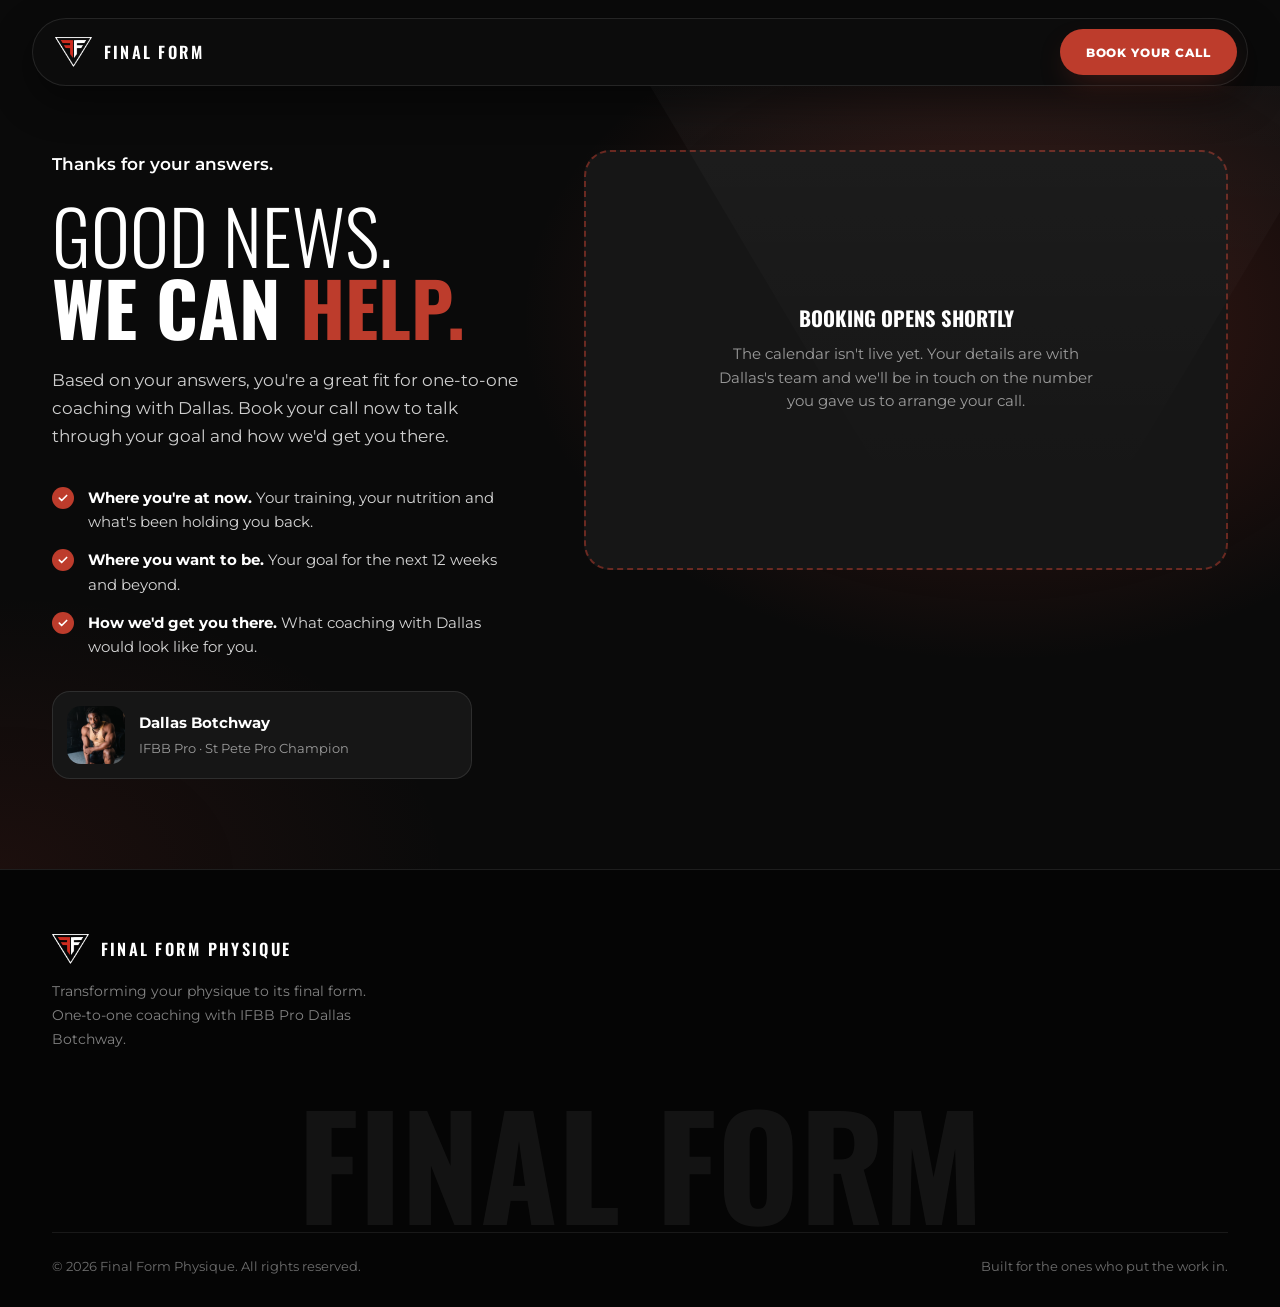
==== book-call.html @ 3cfface3 "Route quiz by budget: one-off programs under $100, booking call above Budget options are now under $" ====
<!DOCTYPE html>
<html lang="en">
<head>
<meta charset="utf-8">
<meta name="viewport" content="width=device-width, initial-scale=1">
<title>Book Your Call | Final Form Physique</title>
<meta name="robots" content="noindex">
<meta name="theme-color" content="#0A0A0A">
<link rel="icon" type="image/png" href="images/favicon.png">
<link rel="apple-touch-icon" href="images/apple-touch-icon.png">
<link rel="preconnect" href="https://fonts.googleapis.com">
<link rel="preconnect" href="https://fonts.gstatic.com" crossorigin>
<link href="https://fonts.googleapis.com/css2?family=Oswald:wght@300;400;500;600;700&family=Montserrat:wght@400;500;600;700;800&display=swap" rel="stylesheet">
<link rel="stylesheet" href="css/site.css">
<script src="js/config.js"></script>
</head>
<body>
<div id="ff-page">

  <div class="ff-nav-wrap">
    <nav class="ff-nav">
      <a href="index.html" class="ff-brand"><img src="images/logo-mark.png" alt="Final Form Physique"><span>Final Form</span></a>
      <a href="#book" class="ff-btn ff-btn-solid ff-btn-sm">Book Your Call</a>
    </nav>
  </div>

  <header class="ff-hero" id="book">
    <div class="ff-shell ff-book-grid" style="padding-bottom:90px">
      <div class="ff-book-copy">
        <p class="ff-lead" id="ffHello" style="margin-bottom:1.2rem;color:#fff;font-weight:600">Thanks for your answers.</p>
        <h1 class="ff-h1"><span class="thin">Good news.</span><br>We can <span class="red">help.</span></h1>
        <p class="ff-lead">Based on your answers, you're a great fit for one-to-one coaching with Dallas. Book your call now to talk through your goal and how we'd get you there.</p>
        <ul class="ff-list">
          <li><span class="ff-tick"><svg viewBox="0 0 12 12" aria-hidden="true"><path d="M1.6 6.2 4.4 9 10.4 3"/></svg></span><span><b>Where you're at now.</b> Your training, your nutrition and what's been holding you back.</span></li>
          <li><span class="ff-tick"><svg viewBox="0 0 12 12" aria-hidden="true"><path d="M1.6 6.2 4.4 9 10.4 3"/></svg></span><span><b>Where you want to be.</b> Your goal for the next 12 weeks and beyond.</span></li>
          <li><span class="ff-tick"><svg viewBox="0 0 12 12" aria-hidden="true"><path d="M1.6 6.2 4.4 9 10.4 3"/></svg></span><span><b>How we'd get you there.</b> What coaching with Dallas would look like for you.</span></li>
        </ul>
        <div class="ff-mini-coach">
          <img src="images/photos/kb-portrait.webp" alt="Dallas Botchway">
          <div><b>Dallas Botchway</b><span>IFBB Pro &middot; St Pete Pro Champion</span></div>
        </div>
      </div>

      <div>
        <div class="ff-cal" id="ffCal"></div>
        <div class="ff-cal-empty" id="ffCalEmpty" hidden>
          <div>
            <h2 class="ff-h3">Booking opens shortly</h2>
            <p>The calendar isn't live yet. Your details are with Dallas's team and we'll be in touch on the number you gave us to arrange your call.</p>
          </div>
        </div>
      </div>
    </div>
  </header>

  <footer>
    <div class="ff-shell">
      <div class="ff-foot-top">
        <div>
          <a href="index.html" class="ff-brand"><img src="images/logo-mark.png" alt="Final Form Physique"><span>Final Form Physique</span></a>
          <p>Transforming your physique to its final form. One-to-one coaching with IFBB Pro Dallas Botchway.</p>
        </div>
      </div>
      <div class="ff-wordmark">Final Form</div>
      <div class="ff-foot-bottom">
        <span>&copy; <span class="ff-year">2026</span> Final Form Physique. All rights reserved.</span>
        <span>Built for the ones who put the work in.</span>
      </div>
    </div>
  </footer>

</div>

<script>
(function () {
  "use strict";
  var CFG = window.FF_CONFIG || {};
  document.querySelectorAll('.ff-year').forEach(function (el) { el.textContent = new Date().getFullYear(); });

  var lead = {};
  try { lead = JSON.parse(sessionStorage.getItem('ff_lead') || '{}') || {}; } catch (err) {}
  var name = (new URLSearchParams(window.location.search).get('name') || (lead.name || '').split(/\s+/)[0] || '')
    .replace(/[^\p{L}' -]/gu, '').trim().slice(0, 40);

  if (name) document.getElementById('ffHello').textContent = 'Thanks, ' + name + '.';

  var calBox = document.getElementById('ffCal');
  if (!CFG.calendly) {
    calBox.remove();
    document.getElementById('ffCalEmpty').hidden = false;
    return;
  }

  /* Embed Calendly, pre-filled with the name and email from the quiz. */
  var url = CFG.calendly + (CFG.calendly.indexOf('?') > -1 ? '&' : '?') +
    'hide_gdpr_banner=1&primary_color=bd3c2c' +
    (lead.name ? '&name=' + encodeURIComponent(lead.name) : '') +
    (lead.email ? '&email=' + encodeURIComponent(lead.email) : '');
  var widget = document.createElement('div');
  widget.className = 'calendly-inline-widget';
  widget.setAttribute('data-url', url);
  calBox.appendChild(widget);
  var s = document.createElement('script');
  s.src = 'https://assets.calendly.com/assets/external/widget.js';
  s.async = true;
  document.body.appendChild(s);

  /* Once they've booked, send them to the confirmation page. */
  window.addEventListener('message', function (e) {
    if (e.origin.indexOf('calendly.com') === -1) return;
    if (e.data && e.data.event === 'calendly.event_scheduled') {
      window.location.href = 'call-booked.html' + (name ? '?name=' + encodeURIComponent(name) : '');
    }
  });
})();
</script>
</body>
</html>
---- css/site.css ----
/* ===================================================================
   FINAL FORM PHYSIQUE  |  shared stylesheet
   Used by the homepage and the three goal pages.
   Colours come from the FF logo: black, white and the logo red.
   =================================================================== */

html, body { margin: 0; padding: 0; background: #0A0A0A; }
html { scroll-behavior: smooth; }

#ff-page {
  --ff-red: #BD3C2C;
  --ff-red-dark: #9C2F21;
  --ff-red-glow: rgba(189, 60, 44, 0.35);
  --ff-red-soft: rgba(189, 60, 44, 0.14);
  --ff-black: #0A0A0A;
  --ff-ink: #111111;
  --ff-card: #161616;
  --ff-white: #FFFFFF;
  --ff-text: #EDEDED;
  --ff-muted: #9B9B9B;
  --ff-line: rgba(255, 255, 255, 0.10);
  --ff-shell: 1240px;
  --ff-r-lg: 26px;
  --ff-r-md: 18px;

  position: relative;
  overflow-x: hidden;
  background: var(--ff-black);
  color: var(--ff-text);
  font-family: 'Montserrat', system-ui, sans-serif;
  font-size: 16px;
  line-height: 1.6;
  -webkit-font-smoothing: antialiased;
}
#ff-page *, #ff-page *::before, #ff-page *::after { box-sizing: border-box; margin: 0; padding: 0; }
#ff-page img { max-width: 100%; display: block; }
#ff-page .ff-shell { width: 100%; max-width: var(--ff-shell); margin: 0 auto; padding-inline: 32px; }

/* ─── Type ───────────────────────────────────────────────────── */

#ff-page .ff-h1, #ff-page .ff-h2, #ff-page .ff-h3 {
  font-family: 'Oswald', 'Montserrat', sans-serif;
  text-transform: uppercase;
  line-height: 0.98;
  font-weight: 700;
  color: var(--ff-white);
}
#ff-page .thin { font-weight: 300; }
#ff-page .red { color: var(--ff-red); }
#ff-page .ff-h1 { font-size: clamp(2.8rem, 5.8vw, 5rem); }
#ff-page .ff-h2 { font-size: clamp(2rem, 4vw, 3.4rem); }
#ff-page .ff-h3 { font-size: clamp(1.15rem, 1.6vw, 1.4rem); line-height: 1.15; }
#ff-page .ff-lead { font-size: 1.04rem; line-height: 1.7; color: #CFCFCF; max-width: 48ch; }
#ff-page .ff-note { font-size: 0.95rem; line-height: 1.7; color: var(--ff-muted); }
#ff-page .ff-micro { font-size: 0.74rem; font-weight: 800; letter-spacing: 0.14em; text-transform: uppercase; color: var(--ff-muted); }

#ff-page .ff-head-split {
  display: grid;
  grid-template-columns: minmax(0, 1.15fr) minmax(0, 0.85fr);
  gap: 48px;
  align-items: end;
  margin-bottom: 56px;
}
#ff-page .ff-head-split .ff-note { max-width: 42ch; justify-self: end; }
#ff-page .ff-centred { text-align: center; max-width: 720px; margin: 0 auto 56px; }
#ff-page .ff-centred .ff-note { margin: 1.1rem auto 0; max-width: 54ch; }

/* ─── Buttons ────────────────────────────────────────────────── */

#ff-page .ff-btn {
  display: inline-flex;
  align-items: center;
  justify-content: center;
  gap: 10px;
  padding: 1.05rem 2.2rem;
  border-radius: 100px;
  border: 2px solid transparent;
  font-family: 'Montserrat', sans-serif;
  font-size: 0.86rem;
  font-weight: 800;
  letter-spacing: 0.08em;
  text-transform: uppercase;
  text-decoration: none;
  cursor: pointer;
  transition: background .18s, color .18s, border-color .18s, transform .18s;
}
#ff-page .ff-btn-solid { background: var(--ff-red); color: #fff; box-shadow: 0 12px 30px -10px var(--ff-red-glow); }
#ff-page .ff-btn-solid:hover { background: var(--ff-red-dark); transform: translateY(-2px); }
#ff-page .ff-btn-line { background: transparent; color: #fff; border-color: rgba(255,255,255,0.4); }
#ff-page .ff-btn-line:hover { border-color: #fff; background: #fff; color: var(--ff-black); }
#ff-page .ff-btn-sm { padding: 0.72rem 1.5rem; font-size: 0.75rem; }

#ff-page .ff-tick { width: 19px; height: 19px; border-radius: 50%; background: var(--ff-red); display: flex; align-items: center; justify-content: center; flex-shrink: 0; }
#ff-page .ff-tick svg { width: 10px; height: 10px; fill: none; stroke: #fff; stroke-width: 2; stroke-linecap: round; stroke-linejoin: round; }

/* ─── Nav ────────────────────────────────────────────────────── */

#ff-page .ff-nav-wrap { position: sticky; top: 0; z-index: 90; padding: 18px 32px 0; }
#ff-page .ff-nav {
  max-width: var(--ff-shell);
  margin: 0 auto;
  background: rgba(14,14,14,0.82);
  backdrop-filter: blur(14px);
  -webkit-backdrop-filter: blur(14px);
  border: 1px solid var(--ff-line);
  border-radius: 100px;
  box-shadow: 0 14px 40px rgba(0,0,0,0.45);
  display: flex;
  align-items: center;
  justify-content: space-between;
  gap: 24px;
  padding: 10px 10px 10px 22px;
}
#ff-page .ff-brand { display: flex; align-items: center; gap: 12px; text-decoration: none; color: #fff; }
#ff-page .ff-brand img { height: 30px; width: auto; }
#ff-page .ff-brand span { font-family: 'Oswald', sans-serif; font-weight: 600; font-size: 1.02rem; letter-spacing: 0.14em; text-transform: uppercase; white-space: nowrap; }
#ff-page .ff-nav-links { display: flex; gap: 30px; list-style: none; }
#ff-page .ff-nav-links a { font-size: 0.85rem; font-weight: 600; color: #CFCFCF; text-decoration: none; transition: color .18s; }
#ff-page .ff-nav-links a:hover { color: var(--ff-red); }

/* ─── Hero ───────────────────────────────────────────────────── */

#ff-page .ff-hero {
  position: relative;
  background:
    radial-gradient(ellipse 60% 70% at 78% 30%, rgba(189,60,44,0.28) 0%, transparent 62%),
    radial-gradient(ellipse 50% 50% at 0% 100%, rgba(189,60,44,0.10) 0%, transparent 70%),
    var(--ff-black);
  padding: 64px 0 0;
  overflow: hidden;
}
#ff-page .ff-hero::before {
  content: "";
  position: absolute;
  right: -8%; top: -6%;
  width: 760px; height: 640px;
  clip-path: polygon(0 0, 100% 0, 50% 100%);
  background: linear-gradient(180deg, rgba(255,255,255,0.035), transparent 70%);
  pointer-events: none;
}
#ff-page .ff-hero-grid {
  position: relative;
  display: grid;
  grid-template-columns: minmax(0, 1.05fr) minmax(0, 0.95fr);
  gap: 56px;
  align-items: center;
  padding-bottom: 64px;
}
#ff-page .ff-hero h1 { margin-bottom: 1.4rem; }
#ff-page .ff-hero .ff-lead { margin-bottom: 2.2rem; }
#ff-page .ff-hero-btns { display: flex; gap: 14px; flex-wrap: wrap; margin-bottom: 1.1rem; }

#ff-page .ff-hero-photo {
  position: relative;
  border-radius: var(--ff-r-lg);
  overflow: hidden;
  background: #000;
  border: 1px solid var(--ff-line);
  box-shadow: 0 40px 90px rgba(0,0,0,0.6);
  aspect-ratio: 4 / 4.6;
}
#ff-page .ff-hero-photo img { width: 100%; height: 100%; object-fit: cover; object-position: 50% 18%; }
#ff-page .ff-hero-photo::after { content: ""; position: absolute; inset: 0; background: linear-gradient(180deg, transparent 55%, rgba(10,10,10,0.75) 100%); }
#ff-page .ff-hero-badge {
  position: absolute;
  left: 18px; bottom: 18px;
  z-index: 2;
  background: rgba(10,10,10,0.78);
  backdrop-filter: blur(8px);
  border: 1px solid var(--ff-line);
  border-radius: 16px;
  padding: 12px 16px;
  font-size: 0.74rem;
  font-weight: 700;
  line-height: 1.4;
  color: #fff;
}
#ff-page .ff-hero-badge b { display: block; font-family: 'Oswald', sans-serif; font-size: 1.15rem; text-transform: uppercase; color: var(--ff-red); letter-spacing: 0.02em; }

/* ─── Marquee ────────────────────────────────────────────────── */

#ff-page .ff-marquee { background: var(--ff-red); color: #fff; transform: rotate(-1.6deg) scale(1.05); margin: 0 0 86px; padding: 18px 0; overflow: hidden; }
#ff-page .ff-marquee-row { display: flex; gap: 46px; align-items: center; white-space: nowrap; animation: ff-slide 34s linear infinite; width: max-content; }
@keyframes ff-slide { from { transform: translateX(0); } to { transform: translateX(-50%); } }
#ff-page .ff-marquee-item { font-family: 'Oswald', sans-serif; font-size: 1.1rem; font-weight: 500; letter-spacing: 0.06em; text-transform: uppercase; }
#ff-page .ff-marquee-item b { font-weight: 700; }
#ff-page .ff-marquee-tri { width: 12px; height: 10px; background: #fff; clip-path: polygon(0 0, 100% 0, 50% 100%); opacity: .85; }
@media (prefers-reduced-motion: reduce) { #ff-page .ff-marquee-row { animation: none; } }

/* ─── Sections ───────────────────────────────────────────────── */

#ff-page .ff-sec { padding: 100px 0; }
#ff-page .ff-sec-alt { background: var(--ff-ink); border-top: 1px solid var(--ff-line); border-bottom: 1px solid var(--ff-line); }

/* ─── What you get (feature cards) ───────────────────────────── */

#ff-page .ff-features { display: grid; grid-template-columns: repeat(4, minmax(0, 1fr)); gap: 18px; }
#ff-page .ff-feature { background: var(--ff-card); border: 1px solid var(--ff-line); border-radius: var(--ff-r-md); padding: 28px 24px; transition: border-color .2s, transform .2s; }
#ff-page .ff-feature:hover { border-color: rgba(189,60,44,0.6); transform: translateY(-3px); }
#ff-page .ff-feature-ico { width: 46px; height: 46px; border-radius: 14px; background: var(--ff-red-soft); color: var(--ff-red); display: grid; place-items: center; margin-bottom: 20px; }
#ff-page .ff-feature-ico svg { width: 24px; height: 24px; }
#ff-page .ff-feature .ff-h3 { margin-bottom: 0.7rem; }
#ff-page .ff-feature p { font-size: 0.92rem; line-height: 1.65; color: #BDBDBD; }

/* ─── Goal cards ─────────────────────────────────────────────── */

#ff-page .ff-goals { display: grid; grid-template-columns: repeat(3, minmax(0, 1fr)); gap: 22px; }
#ff-page .ff-goal {
  position: relative;
  display: flex;
  flex-direction: column;
  justify-content: flex-end;
  min-height: 460px;
  border-radius: var(--ff-r-lg);
  overflow: hidden;
  border: 1px solid var(--ff-line);
  text-decoration: none;
  color: #fff;
  background: #000;
  cursor: pointer;
  text-align: left;
  font: inherit;
}
#ff-page .ff-goal img { position: absolute; inset: 0; width: 100%; height: 100%; object-fit: cover; object-position: 50% 22%; transition: transform .6s; }
#ff-page .ff-goal::after { content: ""; position: absolute; inset: 0; background: linear-gradient(180deg, rgba(10,10,10,0.05) 25%, rgba(10,10,10,0.92) 80%); }
#ff-page .ff-goal:hover img { transform: scale(1.05); }
#ff-page .ff-goal:hover { border-color: var(--ff-red); }
#ff-page .ff-goal-body { position: relative; z-index: 1; padding: 28px; }
#ff-page .ff-goal-weeks { display: inline-block; background: var(--ff-red); border-radius: 100px; padding: 5px 13px; font-size: 0.66rem; font-weight: 800; letter-spacing: 0.14em; text-transform: uppercase; margin-bottom: 14px; }
#ff-page .ff-goal .ff-h3 { font-size: 1.7rem; margin-bottom: 0.6rem; }
#ff-page .ff-goal p { font-size: 0.9rem; line-height: 1.6; color: #D2D2D2; margin-bottom: 18px; }
#ff-page .ff-goal-go { font-size: 0.76rem; font-weight: 800; letter-spacing: 0.1em; text-transform: uppercase; color: #fff; display: inline-flex; gap: 8px; align-items: center; }
#ff-page .ff-goal-go span { color: var(--ff-red); transition: transform .2s; }
#ff-page .ff-goal:hover .ff-goal-go span { transform: translateX(4px); }

/* ─── Steps ──────────────────────────────────────────────────── */

#ff-page .ff-steps { display: grid; grid-template-columns: repeat(3, minmax(0, 1fr)); gap: 18px; counter-reset: step; }
#ff-page .ff-step { position: relative; background: var(--ff-card); border: 1px solid var(--ff-line); border-radius: var(--ff-r-md); padding: 30px 26px; }
#ff-page .ff-step-n { font-family: 'Oswald', sans-serif; font-size: 3rem; font-weight: 700; line-height: 1; color: var(--ff-red); margin-bottom: 16px; }
#ff-page .ff-step .ff-h3 { margin-bottom: 0.6rem; }
#ff-page .ff-step p { font-size: 0.92rem; line-height: 1.65; color: #BDBDBD; }

/* ─── Photo strip ────────────────────────────────────────────── */

#ff-page .ff-strip { overflow: hidden; }
#ff-page .ff-strip-row { display: flex; gap: 18px; width: max-content; animation: ff-slide 60s linear infinite; }
#ff-page .ff-strip:hover .ff-strip-row { animation-play-state: paused; }
#ff-page .ff-strip-row figure { flex: 0 0 auto; width: 280px; height: 380px; border-radius: var(--ff-r-md); overflow: hidden; border: 1px solid var(--ff-line); background: #000; }
#ff-page .ff-strip-row img { width: 100%; height: 100%; object-fit: cover; }
@media (prefers-reduced-motion: reduce) { #ff-page .ff-strip-row { animation: none; } #ff-page .ff-strip { overflow-x: auto; } }

/* ─── Meet Dallas ────────────────────────────────────────────── */

#ff-page .ff-coach { display: grid; grid-template-columns: minmax(0, 0.95fr) minmax(0, 1.05fr); gap: 64px; align-items: center; }
#ff-page .ff-coach-photos { position: relative; padding-bottom: 60px; }
#ff-page .ff-coach-photo { border-radius: var(--ff-r-lg); overflow: hidden; border: 1px solid var(--ff-line); box-shadow: 0 32px 66px rgba(0,0,0,0.55); width: 82%; }
#ff-page .ff-coach-photo img { width: 100%; aspect-ratio: 4 / 5; object-fit: cover; object-position: 50% 20%; }
#ff-page .ff-coach-inset { position: absolute; right: 0; bottom: 0; width: 44%; border-radius: var(--ff-r-md); overflow: hidden; border: 4px solid var(--ff-black); outline: 2px solid var(--ff-red); box-shadow: 0 24px 50px rgba(0,0,0,0.6); }
#ff-page .ff-coach-inset img { width: 100%; aspect-ratio: 3 / 4; object-fit: cover; object-position: 50% 30%; }
#ff-page .ff-coach-copy p + p { margin-top: 1.1rem; }
#ff-page .ff-creds { display: grid; grid-template-columns: repeat(3, minmax(0, 1fr)); gap: 12px; margin-top: 2.2rem; }
#ff-page .ff-cred { background: var(--ff-card); border: 1px solid var(--ff-line); border-radius: var(--ff-r-md); padding: 18px 16px; }
#ff-page .ff-stat-num { font-family: 'Oswald', sans-serif; font-size: 1.35rem; font-weight: 700; line-height: 1; color: #fff; text-transform: uppercase; }
#ff-page .ff-stat-lbl { font-size: 0.68rem; font-weight: 700; letter-spacing: 0.14em; text-transform: uppercase; color: var(--ff-muted); margin-top: 6px; }

/* ─── FAQ ────────────────────────────────────────────────────── */

#ff-page .ff-faq-grid { display: grid; grid-template-columns: minmax(0, 0.8fr) minmax(0, 1.2fr); gap: 64px; align-items: start; }
#ff-page .ff-faq-list { border-top: 1px solid var(--ff-line); }
#ff-page .ff-faq-item { border-bottom: 1px solid var(--ff-line); }
#ff-page .ff-faq-q { width: 100%; display: flex; align-items: center; gap: 18px; padding: 22px 4px; background: none; border: none; text-align: left; cursor: pointer; font-family: 'Montserrat', sans-serif; font-size: 1rem; font-weight: 700; color: #fff; }
#ff-page .ff-faq-n { font-size: 0.7rem; font-weight: 800; color: var(--ff-red); letter-spacing: 0.1em; flex-shrink: 0; width: 24px; }
#ff-page .ff-faq-q .t { flex: 1; }
#ff-page .ff-faq-ico { width: 30px; height: 30px; border-radius: 50%; border: 1.5px solid var(--ff-line); display: grid; place-items: center; flex-shrink: 0; font-size: 1.05rem; line-height: 1; color: var(--ff-red); transition: background .2s, color .2s, transform .2s; }
#ff-page .ff-faq-item.open .ff-faq-ico { background: var(--ff-red); border-color: var(--ff-red); color: #fff; transform: rotate(45deg); }
#ff-page .ff-faq-a { display: none; padding: 0 22px 24px 64px; }
#ff-page .ff-faq-item.open .ff-faq-a { display: block; }
#ff-page .ff-faq-a p { font-size: 0.94rem; line-height: 1.72; color: #BDBDBD; }
#ff-page .ff-faq-item.open { background: var(--ff-card); border-radius: var(--ff-r-md); }
#ff-page .ff-faq-item.open .ff-faq-q { padding-inline: 22px; }

/* ─── Quiz ───────────────────────────────────────────────────── */

#ff-page .ff-capture {
  position: relative;
  background: radial-gradient(ellipse 60% 80% at 10% 50%, rgba(255,255,255,0.10) 0%, transparent 60%), var(--ff-red);
  color: #fff;
  padding: 96px 0;
  overflow: hidden;
}
#ff-page .ff-capture::before { content: ""; position: absolute; right: -140px; bottom: -200px; width: 560px; height: 480px; background: rgba(0,0,0,0.10); clip-path: polygon(0 0, 100% 0, 50% 100%); }
#ff-page .ff-capture-grid { position: relative; display: grid; grid-template-columns: minmax(0, 0.9fr) minmax(0, 1fr); gap: 56px; align-items: center; }
#ff-page .ff-capture h2 { margin-bottom: 1.1rem; }
#ff-page .ff-capture-copy p { color: rgba(255,255,255,0.88); max-width: 44ch; line-height: 1.7; }
#ff-page .ff-capture-list { list-style: none; margin-top: 1.8rem; display: grid; gap: 12px; }
#ff-page .ff-capture-list li { display: flex; gap: 12px; align-items: center; font-weight: 600; font-size: 0.95rem; }
#ff-page .ff-capture-list .ff-tick { background: #fff; }
#ff-page .ff-capture-list .ff-tick svg { stroke: var(--ff-red); }

#ff-page .ff-card {
  position: relative;
  background: var(--ff-black);
  color: var(--ff-text);
  border-radius: var(--ff-r-lg);
  padding: 34px;
  border: 1px solid rgba(255,255,255,0.08);
  box-shadow: 0 30px 70px rgba(0,0,0,0.45);
  min-height: 460px;
}
#ff-page .ff-quiz-top { display: flex; align-items: center; justify-content: space-between; margin-bottom: 22px; gap: 16px; }
#ff-page .ff-quiz-bar { flex: 1; height: 4px; border-radius: 100px; background: rgba(255,255,255,0.12); overflow: hidden; }
#ff-page .ff-quiz-bar span { display: block; height: 100%; width: 0; background: var(--ff-red); transition: width .35s ease; }
#ff-page .ff-quiz-count { font-size: 0.7rem; font-weight: 800; letter-spacing: 0.12em; text-transform: uppercase; color: var(--ff-muted); white-space: nowrap; }

#ff-page .ff-quiz-step { display: none; }
#ff-page .ff-quiz-step.active { display: block; animation: ffQuizIn .3s ease both; }
@keyframes ffQuizIn { from { opacity: 0; transform: translateY(8px); } to { opacity: 1; transform: none; } }
#ff-page .ff-quiz-q { font-family: 'Oswald', sans-serif; font-size: clamp(1.25rem, 1.9vw, 1.55rem); font-weight: 700; text-transform: uppercase; line-height: 1.2; color: #fff; margin: 0 0 8px; }
#ff-page .ff-quiz-hint { font-size: 0.85rem; color: var(--ff-muted); margin-bottom: 20px; }
#ff-page .ff-quiz-opts { display: grid; gap: 10px; }
#ff-page .ff-quiz-opt {
  appearance: none;
  width: 100%;
  display: flex;
  align-items: center;
  gap: 14px;
  text-align: left;
  padding: 1rem 1.2rem;
  border-radius: 16px;
  border: 1.5px solid var(--ff-line);
  background: var(--ff-card);
  font-family: 'Montserrat', sans-serif;
  font-size: 0.95rem;
  font-weight: 600;
  color: #fff;
  cursor: pointer;
  transition: border-color .2s, background .2s, transform .15s;
}
#ff-page .ff-quiz-opt small { display: block; font-size: 0.78rem; font-weight: 500; color: var(--ff-muted); margin-top: 2px; }
#ff-page .ff-quiz-opt:hover { border-color: var(--ff-red); background: var(--ff-red-soft); transform: translateX(3px); }
#ff-page .ff-quiz-opt.on { border-color: var(--ff-red); background: var(--ff-red); }
#ff-page .ff-quiz-opt.on small { color: rgba(255,255,255,0.85); }
#ff-page .ff-opt-ico { width: 40px; height: 40px; border-radius: 12px; background: var(--ff-red-soft); color: var(--ff-red); display: grid; place-items: center; flex-shrink: 0; }
#ff-page .ff-quiz-opt.on .ff-opt-ico { background: rgba(255,255,255,0.18); color: #fff; }
#ff-page .ff-opt-ico svg { width: 20px; height: 20px; }
#ff-page .ff-quiz-back { appearance: none; background: none; border: 0; margin-top: 20px; font-family: 'Montserrat', sans-serif; font-size: 0.8rem; font-weight: 700; color: var(--ff-muted); cursor: pointer; }
#ff-page .ff-quiz-back:hover { color: var(--ff-red); }

#ff-page .ff-field { margin-bottom: 14px; }
#ff-page .ff-field-row { display: grid; grid-template-columns: 1fr 1fr; gap: 12px; }
#ff-page .ff-card label { display: block; font-size: 0.68rem; font-weight: 800; letter-spacing: 0.16em; text-transform: uppercase; color: var(--ff-muted); margin-bottom: 8px; }
#ff-page .ff-opt { color: #666; margin-left: 6px; }
#ff-page .ff-card input {
  width: 100%;
  padding: 0.92rem 1.2rem;
  border-radius: 100px;
  border: 1.5px solid var(--ff-line);
  background: var(--ff-card);
  font-family: 'Montserrat', sans-serif;
  font-size: 0.95rem;
  color: #fff;
  outline: none;
  transition: border-color .2s;
}
#ff-page .ff-card input::placeholder { color: #6A6A6A; }
#ff-page .ff-card input:focus { border-color: var(--ff-red); }
#ff-page .ff-card input.ff-bad { border-color: #FF6B5A; }
#ff-page .ff-trap { position: absolute !important; left: -9999px !important; width: 1px !important; height: 1px !important; opacity: 0 !important; pointer-events: none; }
#ff-page .ff-go { width: 100%; margin-top: 6px; }
#ff-page .ff-go[disabled] { opacity: 0.6; pointer-events: none; }
#ff-page .ff-small { font-size: 0.78rem; color: var(--ff-muted); text-align: center; margin-top: 14px; }

/* ─── Goal page (thank you) ──────────────────────────────────── */

#ff-page .ff-ty-hero { padding-bottom: 80px; }
#ff-page .ff-ty-tag { display: inline-flex; align-items: center; gap: 10px; background: rgba(255,255,255,0.05); border: 1px solid var(--ff-line); border-radius: 100px; padding: 8px 16px 8px 10px; font-size: 0.8rem; font-weight: 700; color: #fff; margin-bottom: 1.6rem; }
#ff-page .ff-ty-tag .ff-tick { width: 22px; height: 22px; }
#ff-page .ff-includes { list-style: none; display: grid; grid-template-columns: repeat(2, minmax(0, 1fr)); gap: 14px; }
#ff-page .ff-includes li { display: flex; gap: 14px; align-items: flex-start; background: var(--ff-card); border: 1px solid var(--ff-line); border-radius: var(--ff-r-md); padding: 22px; }
#ff-page .ff-includes .ff-tick { width: 24px; height: 24px; margin-top: 2px; }
#ff-page .ff-includes b { display: block; color: #fff; font-size: 1rem; margin-bottom: 4px; }
#ff-page .ff-includes span.t { font-size: 0.9rem; line-height: 1.6; color: #BDBDBD; }
#ff-page .ff-next {
  border-radius: var(--ff-r-lg);
  background: radial-gradient(ellipse 60% 90% at 0% 0%, rgba(255,255,255,0.12), transparent 60%), var(--ff-red);
  padding: 56px;
  display: grid;
  grid-template-columns: minmax(0, 1.2fr) minmax(0, 0.8fr);
  gap: 40px;
  align-items: center;
}
#ff-page .ff-next p { color: rgba(255,255,255,0.9); margin-top: 1rem; max-width: 46ch; line-height: 1.7; }
#ff-page .ff-next-actions { display: grid; gap: 12px; }
#ff-page .ff-next .ff-btn-white { background: #fff; color: var(--ff-black); }
#ff-page .ff-next .ff-btn-white:hover { background: var(--ff-black); color: #fff; }
#ff-page .ff-wa { background: #25D366; color: #fff; }
#ff-page .ff-wa:hover { background: #1EBE5A; transform: translateY(-2px); }
#ff-page .ff-wa svg { width: 20px; height: 20px; fill: currentColor; flex-shrink: 0; }
#ff-page .ff-next-note { font-size: 0.82rem; color: rgba(255,255,255,0.85); text-align: center; }

/* ─── Footer ─────────────────────────────────────────────────── */

#ff-page footer { background: #050505; color: #fff; padding: 64px 0 30px; border-top: 1px solid var(--ff-line); }
#ff-page .ff-foot-top { display: flex; justify-content: space-between; align-items: flex-start; gap: 40px; flex-wrap: wrap; padding-bottom: 30px; }
#ff-page .ff-foot-top p { font-size: 0.88rem; color: rgba(255,255,255,0.5); line-height: 1.7; max-width: 38ch; margin-top: 1rem; }
#ff-page .ff-foot-links { display: flex; gap: 28px; list-style: none; flex-wrap: wrap; }
#ff-page .ff-foot-links a { font-size: 0.9rem; color: rgba(255,255,255,0.78); text-decoration: none; }
#ff-page .ff-foot-links a:hover { color: var(--ff-red); }
#ff-page .ff-wordmark { font-family: 'Oswald', sans-serif; font-size: clamp(3rem, 11vw, 9.4rem); font-weight: 700; line-height: 0.85; text-transform: uppercase; color: rgba(255,255,255,0.06); text-align: center; padding: 20px 0 10px; user-select: none; white-space: nowrap; }
#ff-page .ff-foot-bottom { display: flex; justify-content: space-between; gap: 16px; flex-wrap: wrap; padding-top: 24px; border-top: 1px solid rgba(255,255,255,0.08); font-size: 0.8rem; color: rgba(255,255,255,0.42); }

/* ─── Responsive ─────────────────────────────────────────────── */

@media (max-width: 1040px) {
  #ff-page .ff-nav-links { display: none; }
  #ff-page .ff-hero-grid, #ff-page .ff-coach, #ff-page .ff-faq-grid, #ff-page .ff-capture-grid, #ff-page .ff-next { grid-template-columns: minmax(0, 1fr); gap: 44px; }
  #ff-page .ff-head-split { grid-template-columns: minmax(0, 1fr); gap: 16px; align-items: start; margin-bottom: 40px; }
  #ff-page .ff-head-split .ff-note { justify-self: start; }
  #ff-page .ff-hero-photo { max-width: 560px; width: 100%; margin: 0 auto; }
  #ff-page .ff-features { grid-template-columns: repeat(2, minmax(0, 1fr)); }
  #ff-page .ff-goals { grid-template-columns: minmax(0, 1fr); max-width: 560px; margin: 0 auto; }
  #ff-page .ff-goal { min-height: 380px; }
  #ff-page .ff-steps { grid-template-columns: minmax(0, 1fr); max-width: 560px; margin: 0 auto; }
  #ff-page .ff-coach-photos { max-width: 520px; width: 100%; margin: 0 auto; }
  #ff-page .ff-card { min-height: 0; }
}

@media (max-width: 720px) {
  #ff-page .ff-shell { padding-inline: 20px; }
  #ff-page .ff-nav-wrap { padding: 12px 14px 0; }
  #ff-page .ff-nav { padding: 8px 8px 8px 14px; gap: 10px; }
  #ff-page .ff-brand img { height: 26px; }
  #ff-page .ff-brand span { font-size: 0.86rem; letter-spacing: 0.1em; }
  #ff-page .ff-sec { padding: 68px 0; }
  #ff-page .ff-h1 { font-size: clamp(2.6rem, 12vw, 3.4rem); }
  #ff-page .ff-h2 { font-size: clamp(2rem, 9vw, 2.5rem); }
  #ff-page .ff-lead { font-size: 0.98rem; }

  #ff-page .ff-hero { padding-top: 36px; }
  #ff-page .ff-hero::before { width: 420px; height: 360px; right: -30%; }
  #ff-page .ff-hero-grid { gap: 36px; padding-bottom: 48px; }
  #ff-page .ff-hero-btns { flex-direction: column; align-items: stretch; gap: 10px; }
  #ff-page .ff-hero-btns .ff-btn { width: 100%; }
  #ff-page .ff-hero .ff-micro { display: block; text-align: center; }
  #ff-page .ff-hero-badge { left: 10px; bottom: 10px; padding: 9px 12px; font-size: 0.66rem; }

  #ff-page .ff-marquee { margin: 0 0 60px; padding: 14px 0; }
  #ff-page .ff-marquee-item { font-size: 0.95rem; }

  #ff-page .ff-features { grid-template-columns: minmax(0, 1fr); }
  #ff-page .ff-goal { min-height: 340px; }
  #ff-page .ff-goal-body { padding: 22px; }
  #ff-page .ff-strip-row figure { width: 200px; height: 270px; }

  #ff-page .ff-creds { grid-template-columns: minmax(0, 1fr); }
  #ff-page .ff-cred { display: flex; align-items: baseline; justify-content: space-between; gap: 12px; }

  #ff-page .ff-faq-q { font-size: 0.95rem; padding: 18px 2px; gap: 12px; }
  #ff-page .ff-faq-a { padding: 0 14px 20px 46px; }
  #ff-page .ff-faq-item.open .ff-faq-q { padding-inline: 14px; }

  #ff-page .ff-capture { padding: 64px 0; }
  #ff-page .ff-card { padding: 24px 20px; border-radius: var(--ff-r-md); }
  #ff-page .ff-field-row { grid-template-columns: minmax(0, 1fr); gap: 0; }

  #ff-page .ff-includes { grid-template-columns: minmax(0, 1fr); }
  #ff-page .ff-next { padding: 34px 24px; }
  #ff-page .ff-next .ff-btn { width: 100%; }

  #ff-page footer { padding: 48px 0 26px; }
  #ff-page .ff-foot-bottom { flex-direction: column; gap: 8px; }
}

@media (max-width: 380px) {
  #ff-page .ff-shell { padding-inline: 16px; }
  #ff-page .ff-brand span { display: none; }
}

/* ─── Book a call / call booked ──────────────────────────────── */

#ff-page .ff-book-grid { display: grid; grid-template-columns: minmax(0, 0.85fr) minmax(0, 1.15fr); gap: 56px; align-items: start; }
#ff-page .ff-book-copy { position: sticky; top: 120px; }
#ff-page .ff-book-copy h1 { margin-bottom: 1.4rem; }
#ff-page .ff-list { list-style: none; display: grid; gap: 14px; margin: 2rem 0; }
#ff-page .ff-list li { display: flex; gap: 14px; align-items: flex-start; font-size: 0.95rem; line-height: 1.6; color: #D6D6D6; }
#ff-page .ff-list .ff-tick { width: 22px; height: 22px; margin-top: 1px; }
#ff-page .ff-list b { color: #fff; }
#ff-page .ff-mini-coach { display: flex; gap: 14px; align-items: center; background: var(--ff-card); border: 1px solid var(--ff-line); border-radius: var(--ff-r-md); padding: 14px; max-width: 420px; }
#ff-page .ff-mini-coach img { width: 58px; height: 58px; border-radius: 14px; object-fit: cover; object-position: 50% 15%; }
#ff-page .ff-mini-coach b { display: block; color: #fff; font-size: 0.95rem; }
#ff-page .ff-mini-coach span { font-size: 0.8rem; color: var(--ff-muted); }

#ff-page .ff-cal {
  background: #fff;
  border-radius: var(--ff-r-lg);
  overflow: hidden;
  border: 1px solid var(--ff-line);
  box-shadow: 0 30px 70px rgba(0,0,0,0.5);
  min-height: 700px;
}
#ff-page .ff-cal .calendly-inline-widget { min-width: 300px; height: 760px; }
#ff-page .ff-cal-empty {
  background: var(--ff-card);
  border: 2px dashed rgba(189,60,44,0.5);
  border-radius: var(--ff-r-lg);
  min-height: 420px;
  display: grid;
  place-items: center;
  text-align: center;
  padding: 40px 28px;
}
#ff-page .ff-cal-empty p { color: var(--ff-muted); max-width: 40ch; margin: 0.8rem auto 0; font-size: 0.92rem; }

#ff-page .ff-video { position: relative; border-radius: var(--ff-r-lg); overflow: hidden; border: 1px solid var(--ff-line); background: #000; aspect-ratio: 16 / 9; box-shadow: 0 30px 70px rgba(0,0,0,0.5); }
#ff-page .ff-video iframe, #ff-page .ff-video video, #ff-page .ff-video img { position: absolute; inset: 0; width: 100%; height: 100%; border: 0; object-fit: cover; }
#ff-page .ff-video img { object-position: 50% 25%; }

#ff-page .ff-confirm { max-width: 860px; margin: 0 auto; text-align: center; }
#ff-page .ff-confirm .ff-lead { margin: 1.4rem auto 2.4rem; }
#ff-page .ff-wa-box {
  margin: 40px auto 0;
  max-width: 640px;
  background: var(--ff-card);
  border: 1px solid rgba(37,211,102,0.45);
  border-radius: var(--ff-r-lg);
  padding: 32px;
}
#ff-page .ff-wa-box .ff-h3 { margin-bottom: 0.6rem; }
#ff-page .ff-wa-box p { color: #BDBDBD; font-size: 0.94rem; margin-bottom: 1.4rem; }
#ff-page .ff-wa-box .ff-btn { width: 100%; }
#ff-page .ff-prep { max-width: 640px; margin: 48px auto 0; text-align: left; }
#ff-page .ff-prep .ff-h3 { text-align: center; }

@media (max-width: 1040px) {
  #ff-page .ff-book-grid { grid-template-columns: minmax(0, 1fr); gap: 36px; }
  #ff-page .ff-book-copy { position: static; }
}
@media (max-width: 720px) {
  #ff-page .ff-cal { border-radius: var(--ff-r-md); }
  #ff-page .ff-cal .calendly-inline-widget { height: 1000px; }
  #ff-page .ff-wa-box { padding: 24px 20px; }
}
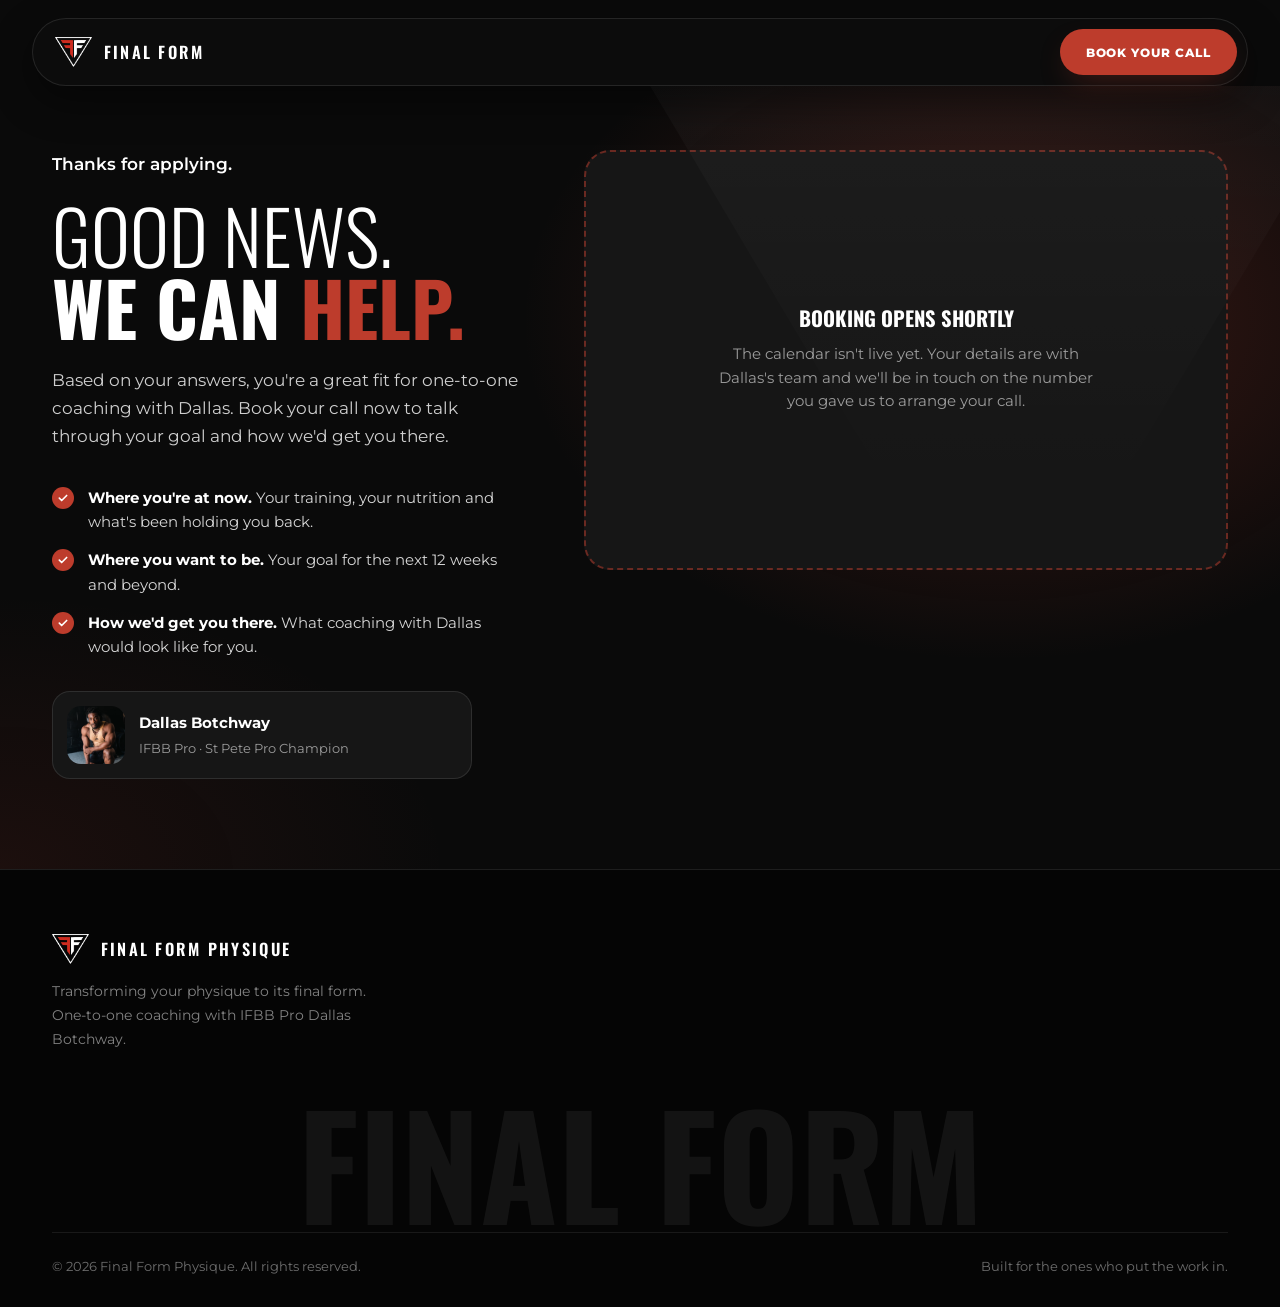
==== commit ff2edfea: "Make the homepage an application for one-to-one coaching Removes all mention of one-off programs fro" ====
--- a/book-call.html
+++ b/book-call.html
@@ -27,7 +27,7 @@
   <header class="ff-hero" id="book">
     <div class="ff-shell ff-book-grid" style="padding-bottom:90px">
       <div class="ff-book-copy">
-        <p class="ff-lead" id="ffHello" style="margin-bottom:1.2rem;color:#fff;font-weight:600">Thanks for your answers.</p>
+        <p class="ff-lead" id="ffHello" style="margin-bottom:1.2rem;color:#fff;font-weight:600">Thanks for applying.</p>
         <h1 class="ff-h1"><span class="thin">Good news.</span><br>We can <span class="red">help.</span></h1>
         <p class="ff-lead">Based on your answers, you're a great fit for one-to-one coaching with Dallas. Book your call now to talk through your goal and how we'd get you there.</p>
         <ul class="ff-list">
@@ -82,7 +82,7 @@
   var name = (new URLSearchParams(window.location.search).get('name') || (lead.name || '').split(/\s+/)[0] || '')
     .replace(/[^\p{L}' -]/gu, '').trim().slice(0, 40);
 
-  if (name) document.getElementById('ffHello').textContent = 'Thanks, ' + name + '.';
+  if (name) document.getElementById('ffHello').textContent = 'Thanks for applying, ' + name + '.';
 
   var calBox = document.getElementById('ffCal');
   if (!CFG.calendly) {
